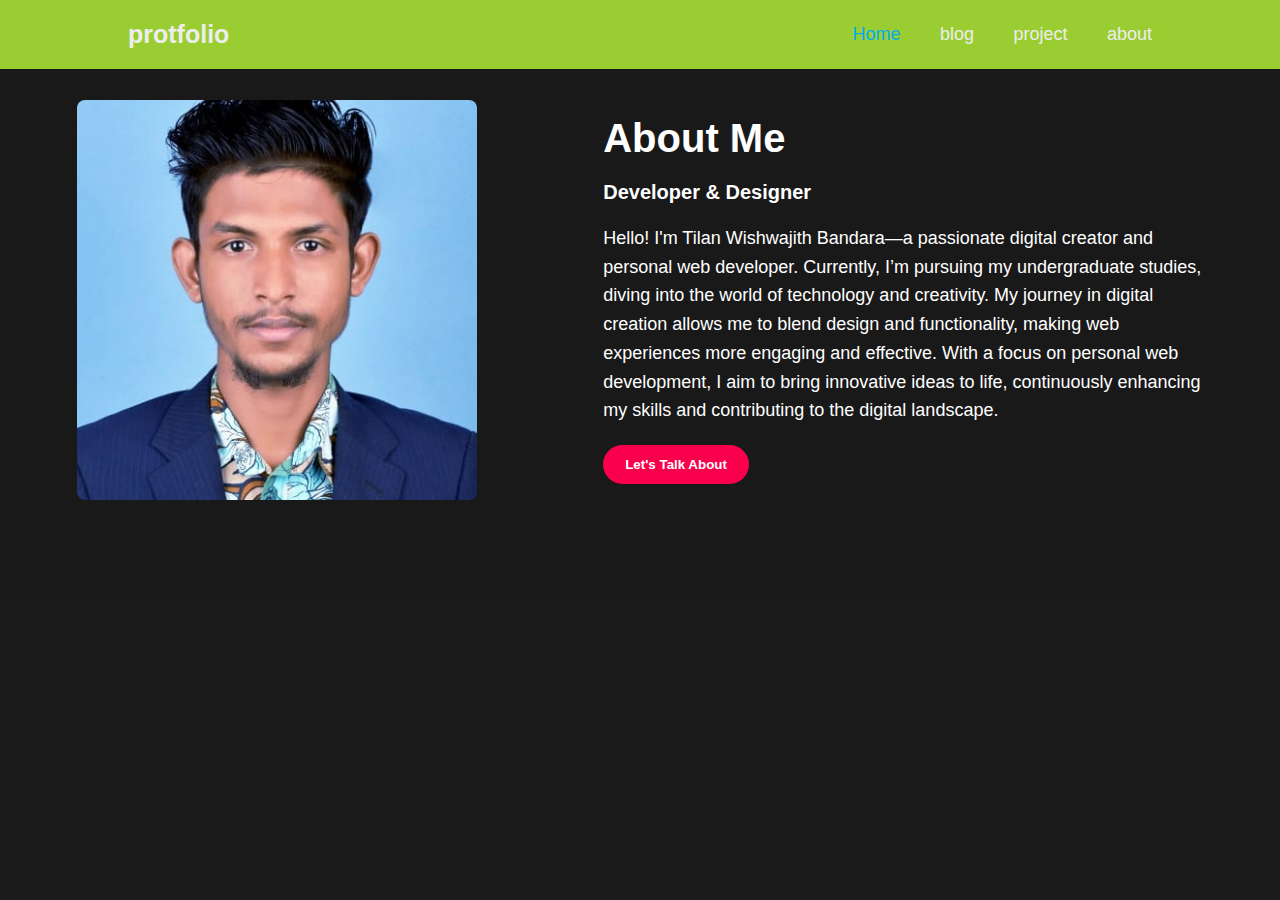
==== about.html @ 0c987a9b "CREATE" ====
<!DOCTYPE html>
<html lang="en">
<head>
  <meta charset="UTF-8">
  <meta name="viewport" content="width=device-width, initial-scale=1.0">
  <title>Document</title>
  <link rel="stylesheet" href="style.css">
</head>
<body>
   <header class="header">
    <a href="#" class="logo">protfolio</a>

    <nav class="navbar">
      
        <a href="#"class="active">Home</a>
        <a href="#">blog</a>
        <a href="#">project</a>
        <a href="about.html">about</a>
      
    </nav>
   </header>

    <section class="about">
        <div class="main">
            <img src="protfolioimage.jpg" alt="">
            <div class="about-text">
                <h2> About Me</h2>
                <h5>Developer & Designer</h5>
                <p>Hello! I'm Tilan Wishwajith Bandara—a passionate digital creator and personal web developer. Currently, I’m pursuing my undergraduate studies, diving into the world of technology and creativity. My journey in digital creation allows me to blend design and functionality, making web experiences more engaging and effective. With a focus on personal web development, I aim to bring innovative ideas to life, continuously enhancing my skills and contributing to the digital landscape.</p>
                <button type="button">Let's Talk About</button>
            </div>
        </div>
    </section>
   

</body>
</html>
---- style.css ----
* {
    margin: 0;
    padding: 0;
    box-sizing: border-box;
    font-family: "Poppins", sans-serif;
}

body {
    background-color: #1b1b1b;
    color: #ededed;
}

/* Header Styling */
.header {
    position: fixed;
    top: 0;
    left: 0;
    width: 100%;
    padding: 20px 10%;
    background: yellowgreen;
    display: flex;
    justify-content: space-between;
    align-items: center;
    z-index: 100;
}

.logo {
    font-size: 25px;
    color: #ededed;
    text-decoration: none;
    font-weight: 600;
}

.navbar ul {
    list-style: none;
    display: flex;
}

.navbar a {
    color: #ededed;
    text-decoration: none;
    font-size: 18px;
    margin-left: 35px;
    font-weight: 500;
}

.navbar a:hover,
.navbar a.active {
    color: #00abf0;
}



/* Home Section Styling */
.home {
    height: 100vh;
    display: flex;
    align-items: center;
    padding: 0 10%;
    flex-direction: row;
    justify-content: space-between;
}

.home-content {
    max-width: 50%;
}

.home-content h1 {
    font-size: 3em;
    color: #ededed;
}

.home-content h1 span {
    background: linear-gradient(90deg, #ff4500, #ffd700);
    -webkit-background-clip: text;
    background-clip: text;
    -webkit-text-fill-color: transparent;
}

.home-content h3 {
    font-size: 1.8em;
    color: #ff8c00;
    margin: 10px 0;
}

.home-content p {
    font-size: 1em;
    margin: 20px 0;
    color: #ccc;
}

/* Profile Image Styling */
.img-box {
    width: 450px;
    height: 450px;
    overflow: hidden;
    border-radius: 100%;
    box-shadow: 0 4px 8px rgba(0, 0, 0, 0.5);
}

.img-box img {
    width: 100%;
    height: auto;
}

/* Button Styling */
.btn-box .btn {
    background-color: #ff0000;
    color: #ededed;
    padding: 10px 20px;
    border-radius: 5px;
    text-decoration: none;
    margin-right: 10px;
    font-weight: bold;
    transition: background 0.3s;
}

.btn-box .btn:hover {
    background-color: #4800ff;

}

.footer {
    background-color: #333; /* Dark background color */
    color: white; /* White text color */
    text-align: center; /* Center align text */
    padding: 20px; /* Add some padding */
  }
  
  .footer-content {
    max-width: 1200px; /* Limit the width of the footer */
    margin: 0 auto; /* Center the footer content */
  }
  
  .social-media {
    list-style-type: none; /* Remove bullets from the list */
    padding: 0; /* Remove default padding */
  }
  
  .social-media li {
    display: inline; /* Display list items inline */
    margin: 0 10px; /* Space between links */
  }
  
  .social-media a {
    color: white; /* Link color */
    text-decoration: none; /* Remove underline */
  }
  
  .social-media a:hover {
    text-decoration: underline; /* Underline on hover */
  }
  

/* About Section Styling */

.about {
    padding: 100px 6%;
    background-color: #191919;
    color: #fff; /* Make text color white to stand out on dark background */
}


.main {
    display: flex;
    align-items: center;
    justify-content: space-between; /* Spreads the text and image */
    gap: 50px;
    max-width: 1200px;
    margin: auto; /* Centers the content */
}

.about-text {
    max-width: 600px; /* Adjusts text area width */
}

.about-text h2 {
    font-size: 40px;
    margin-bottom: 20px;
}

.about-text h5 {
    font-size: 20px;
    margin-bottom: 20px;
}

.about-text p {
    font-size: 18px;
    line-height: 1.6;
    margin-bottom: 20px;
}

button {
    background: #f9004d;
    color: white;
    text-decoration: none;
    border: 2px solid transparent;
    font-weight: bold;
    padding: 10px 20px;
    border-radius: 30px;
    transition: 0.4s;
}

button:hover {
    background: transparent;
    color: #f9004d;
    border: 2px solid #f9004d;
}

.about img {
    height: 400px; /* Set height for consistency */
    width: 400px; /* Set width for consistency */
    object-fit: cover;
    border-radius: 8px; /* Optional: for rounded corners */
}

/* content page start*/
/* Container styling */
.containerpage {
    padding: 80px;
    min-height: 100vh;
    background: #08071d url(developer.png) no-repeat center center/cover;
    display: flex;
    justify-content: center;
    align-items: center;
}

.containerpage form {
    max-width: 90%;
    width: 1000px;
    height: 500px;
    display: flex;
    justify-content: center;
    align-items: center;
    box-shadow: 20px 20px 50px rgba(0, 0, 0, 0.5);
    border-radius: 15px;
    background: rgba(255, 255, 255, 0.204);
    backdrop-filter: blur(10px);
    flex-wrap: wrap;
    padding: 20px;
}

.containerpage form h1 {
    color: #fff;
    font-weight: 500;
    margin-top: 20px;
    width: 100%;
    text-align: center;
}

.containerpage form input {
    width: calc(50% - 10px);
    height: 40px;
    padding-left: 10px;
    margin: 10px 5px;
    border-radius: 5px;
    border: none;
    outline: none;
    background: none;
    text-align: center;
    font-size: 18px;
    font-weight: 500;
    color: #fff;
    border-bottom: 2px solid #fff;
}

.containerpage form input::placeholder {
    color: #ddd;
}

.containerpage form textarea {
    background: none;
    border: none;
    border-bottom: 2px solid #fff;
    color: #fff;
    font-weight: 200;
    font-size: 15px;
    outline: none;
    width: 100%;
    height: 80px;
    margin-top: 20px;
}

textarea::-webkit-scrollbar {
    width: 1em;
}

textarea::-webkit-scrollbar-thumb {
    background-color: rgba(194, 194, 194, 0.713);
}

.containerpage form input[type="submit"] {
    border: none;
    background: #fff;
    border-radius: 5px;
    margin-top: 20px;
    font-weight: 600;
    font-size: 20px;
    color: #333333;
    width: 150px;
    padding: 10px;
    transition: 0.3s;
}

.containerpage form input[type="submit"]:hover {
    opacity: 0.7;
}


  

/*project page strat*/
/* Main content styling */
/* Main container styles */

main {
    max-width: 800px;
    margin: 0 auto;
    padding: 20px; /* Space around the content */
}

main section {
    margin-top: 20px; /* Space above the section */
}

main section h2 {
    color: blueviolet;
    font-size: 24px;
}

/* Article styles for individual projects */
article {
    background-color: #ff9d00; /* Project card background */
    padding: 15px;
    margin-bottom: 20px; /* Space between project cards */
    border-radius: 8px;
    box-shadow: 0 4px 8px rgba(0, 0, 0, 0.1);
    text-align: center; /* Center text in articles */
}

/* Header styles within articles */
article header h3 {
    font-size: 1.25rem; /* Project title size */
    margin-bottom: 5px; /* Space below the title */
    color: #333;
}

article p {
    margin: 10px 0; /* Space above and below completion date */
}

/* Figure styles for images */
figure {
    margin: 15px 0; /* Space above and below figures */
}

figure img {
    width: 100%; /* Image takes full width of the figure */
    height: auto; /* Maintain aspect ratio */
    border-radius: 5px; /* Rounded corners for images */
    box-shadow: 0 2px 4px rgba(0, 0, 0, 0.955); /* Shadow for images */
}

figcaption {
    font-size: 0.9rem; /* Smaller caption text */
    color: #555; /* Caption text color */
    margin-top: 5px; /* Space above the caption */
}

/* Footer link styles */
article footer a {
    color: #cc0000; /* Link color */
    text-decoration: none; /* No underline by default */
    font-weight: bold; /* Bold link text */
}

article footer a:hover {
    text-decoration: underline; /* Underline on hover */
}
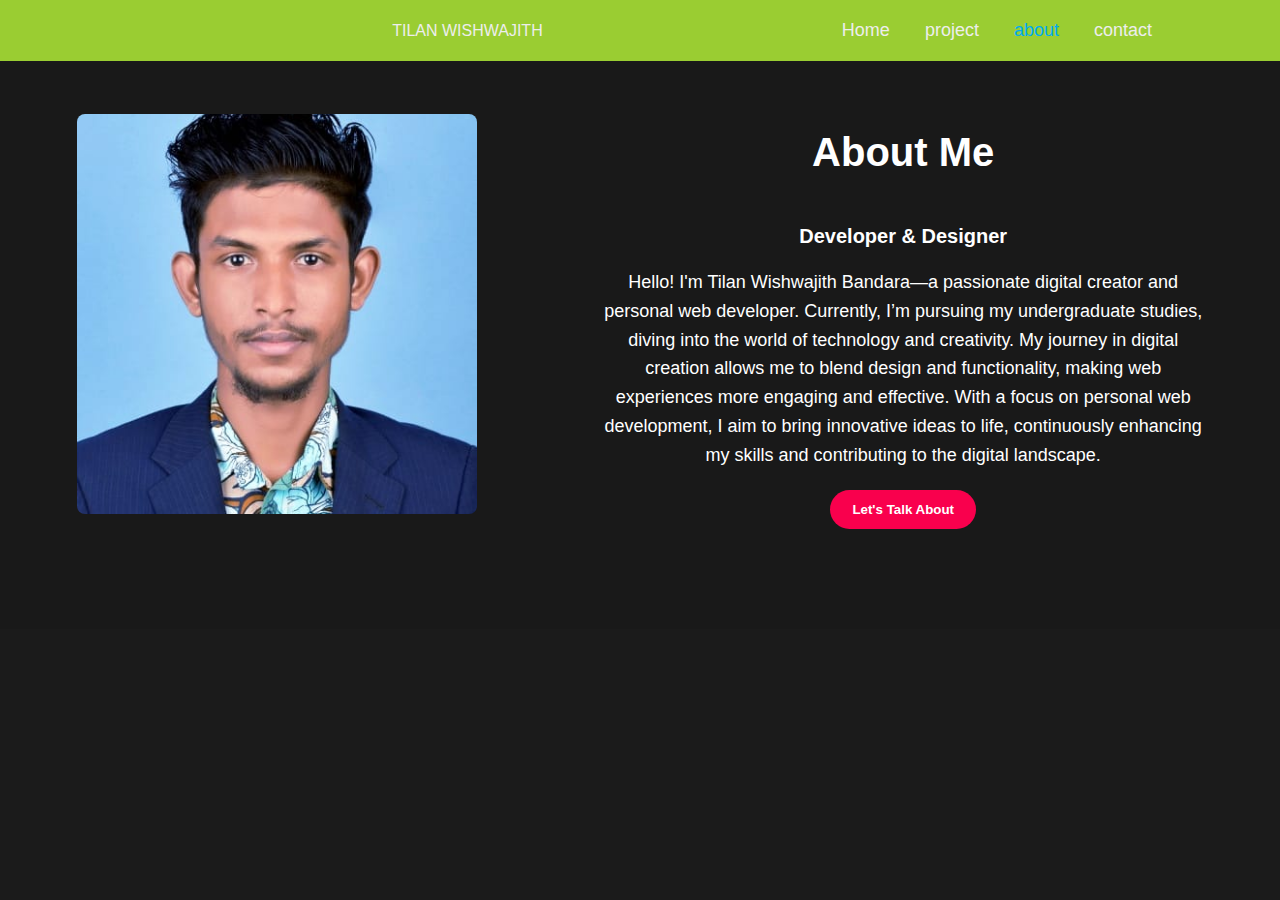
==== commit 0f843d39: "all are done" ====
--- a/about.html
+++ b/about.html
@@ -1,23 +1,25 @@
 <!DOCTYPE html>
 <html lang="en">
 <head>
-  <meta charset="UTF-8">
-  <meta name="viewport" content="width=device-width, initial-scale=1.0">
-  <title>Document</title>
-  <link rel="stylesheet" href="style.css">
+    <meta charset="UTF-8">
+    <meta name="viewport" content="width=device-width, initial-scale=1.0">
+    <title>Personal Portfolio</title>
+    <link rel="stylesheet" href="style.css">
+   
+    
 </head>
 <body>
+   <!-- Header Section -->
    <header class="header">
-    <a href="#" class="logo">protfolio</a>
-
-    <nav class="navbar">
-      
-        <a href="#"class="active">Home</a>
-        <a href="#">blog</a>
-        <a href="#">project</a>
-        <a href="about.html">about</a>
-      
-    </nav>
+      <a href="#" class="logo"></a>TILAN WISHWAJITH</a>
+      <nav class="navbar">
+         <ul>
+            <li><a href="index.html" =">Home</a></li>
+            <li><a href="project.html">project</a></li>
+            <li><a href="about.html"class="active">about</a></li>
+            <li><a href="contact.html">contact</a></li>
+         </ul>
+      </nav>
    </header>
 
     <section class="about">
--- a/style.css
+++ b/style.css
@@ -128,7 +128,7 @@
   }
   
   .footer-content {
-    max-width: 1200px; /* Limit the width of the footer */
+    max-width: 120px; /* Limit the width of the footer */
     margin: 0 auto; /* Center the footer content */
   }
   
@@ -142,10 +142,11 @@
     margin: 0 10px; /* Space between links */
   }
   
-  .social-media a {
+.social-media a {
     color: white; /* Link color */
     text-decoration: none; /* Remove underline */
-  }
+    font-size: 20px; /* Set a specific size for the icons */
+}
   
   .social-media a:hover {
     text-decoration: underline; /* Underline on hover */
@@ -313,68 +314,63 @@
 /* Main content styling */
 /* Main container styles */
 
-main {
-    max-width: 800px;
-    margin: 0 auto;
-    padding: 20px; /* Space around the content */
-}
-
-main section {
-    margin-top: 20px; /* Space above the section */
-}
-
-main section h2 {
-    color: blueviolet;
-    font-size: 24px;
-}
-
-/* Article styles for individual projects */
-article {
-    background-color: #ff9d00; /* Project card background */
-    padding: 15px;
-    margin-bottom: 20px; /* Space between project cards */
-    border-radius: 8px;
-    box-shadow: 0 4px 8px rgba(0, 0, 0, 0.1);
-    text-align: center; /* Center text in articles */
-}
-
-/* Header styles within articles */
-article header h3 {
-    font-size: 1.25rem; /* Project title size */
-    margin-bottom: 5px; /* Space below the title */
-    color: #333;
-}
-
-article p {
-    margin: 10px 0; /* Space above and below completion date */
-}
-
-/* Figure styles for images */
-figure {
-    margin: 15px 0; /* Space above and below figures */
-}
-
-figure img {
-    width: 100%; /* Image takes full width of the figure */
-    height: auto; /* Maintain aspect ratio */
-    border-radius: 5px; /* Rounded corners for images */
-    box-shadow: 0 2px 4px rgba(0, 0, 0, 0.955); /* Shadow for images */
-}
-
-figcaption {
-    font-size: 0.9rem; /* Smaller caption text */
-    color: #555; /* Caption text color */
-    margin-top: 5px; /* Space above the caption */
-}
-
-/* Footer link styles */
-article footer a {
-    color: #cc0000; /* Link color */
-    text-decoration: none; /* No underline by default */
-    font-weight: bold; /* Bold link text */
-}
-
-article footer a:hover {
-    text-decoration: underline; /* Underline on hover */
-}
-
+/* General Section Styling */
+section {
+    padding: 40px 20px;
+    text-align: center;
+    margin-bottom: 30px; /* Add spacing between sections */
+}
+
+/* Heading Styling */
+h2 {
+    padding: 30px;
+    margin-bottom: 20px;
+}
+
+/* Project and Blog Post Containers */
+.project-container, .blog-post-container {
+    display: flex;
+    flex-wrap: wrap;
+    justify-content: center;
+}
+
+/* Card Styling */
+.project-card, .blog-post-card {
+    background-color: #333;
+    padding: 20px;
+    border-radius: 10px;
+    box-shadow: 0 2px 5px rgba(0, 0, 0, 0.3);
+    width: 300px;
+    margin: 10px;
+}
+
+/* Image Styling */
+.project-card img, .blog-post-card img {
+    width: 100%;
+    border-radius: 10px;
+}
+
+/* Card Text Styling */
+.project-card h3, .blog-post-card h3 {
+    margin: 10px 0;
+}
+
+.project-card p, .blog-post-card p {
+    margin: 5px 0;
+}
+
+/* Link Styling */
+.blog-post-card a, .project-card a {
+    color: #fff;
+    text-decoration: none;
+}
+
+/* Optional: Add a border between sections for clarity */
+.latest-projects {
+    border-bottom: 2px solid #ccc;
+    padding-bottom: 20px;
+}
+
+.blog-posts {
+    padding-top: 20px;
+}
